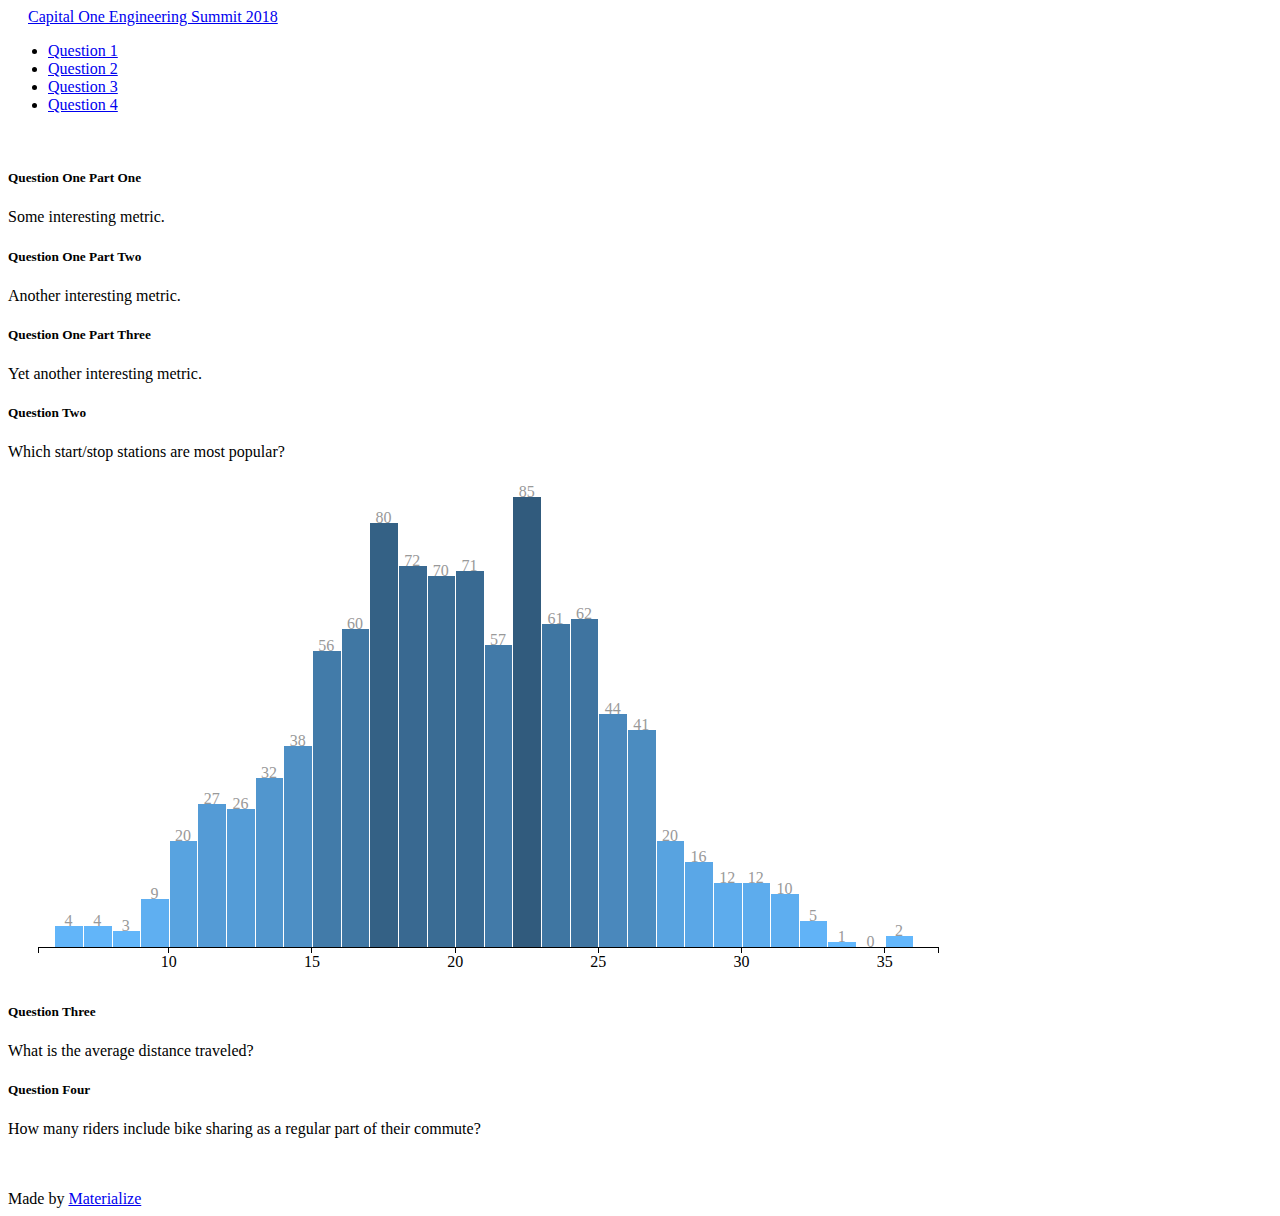
==== index.html @ 95093f39 "restructure project" ====
<!DOCTYPE html>
<html lang="en">

<head>
  <meta http-equiv="Content-Type" content="text/html; charset=UTF-8" />
  <meta name="viewport" content="width=device-width, initial-scale=1, maximum-scale=1.0" />
  <title>Capital One Engineering Summit 2018</title>

  <!-- CSS  -->
  <link href="https://fonts.googleapis.com/icon?family=Material+Icons" rel="stylesheet">
  <link href="css/materialize.css" type="text/css" rel="stylesheet" media="screen,projection" />
  <link href="css/style.css" type="text/css" rel="stylesheet" media="screen,projection" />


  <link rel="stylesheet" type="text/css" href="css/index.css" />
</head>

<body>
  <nav>
    <div class="nav-wrapper light-blue lighten-2">
      <a href="#" class="brand-logo" style="padding-left: 20px">Capital One Engineering Summit 2018</a>
      <ul id="nav-mobile" class="right hide-on-med-and-down">
        <li><a href="sass.html">Question 1</a></li>
        <li><a href="badges.html">Question 2</a></li>
        <li><a href="collapsible.html">Question 3</a></li>
        <li><a href="collapsible.html">Question 4</a></li>
      </ul>
    </div>
  </nav>

  <div class="section no-pad-bot" id="index-banner">
    <div class="container">
      <br>

      <div class="section" id="q1p1">
        <h5>Question One Part One</h5>
        <p>Some interesting metric.</p>
      </div>
      <div class="section" id="q1p2">
        <h5>Question One Part Two</h5>
        <p>Another interesting metric.</p>
      </div>
      <div class="section" id="q1p3">
        <h5>Question One Part Three</h5>
        <p>Yet another interesting metric.</p>
      </div>
      <div class="section" id="q2">
        <h5>Question Two</h5>
        <p>Which start/stop stations are most popular?</p>
      </div>
      <div class="section" id="q3">
        <h5>Question Three</h5>
        <p>What is the average distance traveled?</p>
      </div>
      <div class="section" id="q4">
        <h5>Question Four</h5>
        <p>How many riders include bike sharing as a regular part of their commute?</p>
      </div>

      <br><br>
    </div>
  </div>

  <!-- <div class="container">
    <div class="section">
    </div>
    <br><br>
  </div> -->

  <!-- Footer Copyright -->
  <footer class="page-footer grey">
    <div class="footer-copyright">
      <div class="container">
        Made by <a class="white-text text-lighten-3" href="http://materializecss.com">Materialize</a>
      </div>
    </div>
  </footer>


  <!--  Scripts-->
  <script src="https://code.jquery.com/jquery-2.1.1.min.js"></script>
  <script src="js/materialize.js"></script>
  <script src="js/init.js"></script>

  <!-- JQuery -->
  <script src="https://ajax.googleapis.com/ajax/libs/jquery/3.3.1/jquery.min.js"></script>

  <!-- Own Scripts -->
  <script src="js/d3.v3.min.js"></script>
  <script src="js/index.js"></script>

</body>

</html>
---- css/index.css ----
/* body {
    font: 10px sans-serif;
} */

.bar rect {
    shape-rendering: crispEdges;
}

.bar text {
    fill: #999999;
}

.axis path,
.axis line {
    fill: none;
    stroke: #000;
    shape-rendering: crispEdges;
}
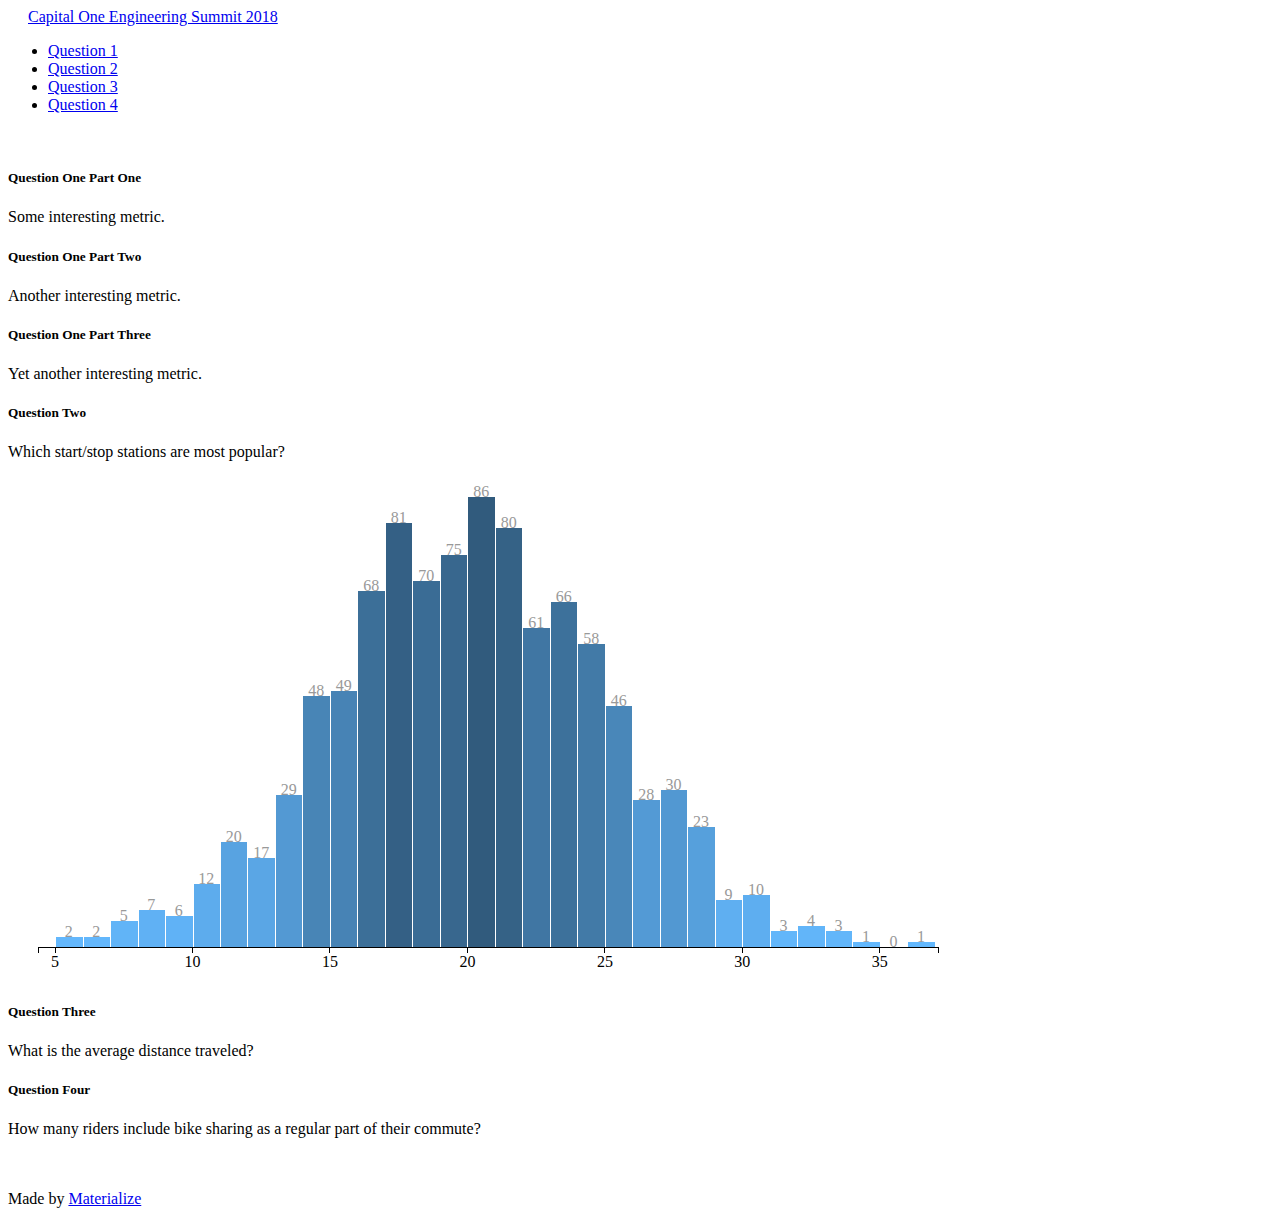
==== commit 10bf54ab: "add links to questions to navbar" ====
--- a/index.html
+++ b/index.html
@@ -2,6 +2,7 @@
 <html lang="en">
 
 <head>
+  <!-- Page Data -->
   <meta http-equiv="Content-Type" content="text/html; charset=UTF-8" />
   <meta name="viewport" content="width=device-width, initial-scale=1, maximum-scale=1.0" />
   <title>Capital One Engineering Summit 2018</title>
@@ -16,22 +17,26 @@
 </head>
 
 <body>
+
+  <!-- Navigation Bar -->
   <nav>
     <div class="nav-wrapper light-blue lighten-2">
       <a href="#" class="brand-logo" style="padding-left: 20px">Capital One Engineering Summit 2018</a>
       <ul id="nav-mobile" class="right hide-on-med-and-down">
-        <li><a href="sass.html">Question 1</a></li>
-        <li><a href="badges.html">Question 2</a></li>
-        <li><a href="collapsible.html">Question 3</a></li>
-        <li><a href="collapsible.html">Question 4</a></li>
+        <li><a href="#q1link">Question 1</a></li>
+        <li><a href="#q2link">Question 2</a></li>
+        <li><a href="#q3link">Question 3</a></li>
+        <li><a href="#q4link">Question 4</a></li>
       </ul>
     </div>
   </nav>
 
+  <!-- Question Sections -->
   <div class="section no-pad-bot" id="index-banner">
     <div class="container">
       <br>
 
+      <a name="q1link"></a>
       <div class="section" id="q1p1">
         <h5>Question One Part One</h5>
         <p>Some interesting metric.</p>
@@ -44,14 +49,20 @@
         <h5>Question One Part Three</h5>
         <p>Yet another interesting metric.</p>
       </div>
+
+      <a name="q2link"></a>
       <div class="section" id="q2">
         <h5>Question Two</h5>
         <p>Which start/stop stations are most popular?</p>
       </div>
+
+      <a name="q3link"></a>
       <div class="section" id="q3">
         <h5>Question Three</h5>
         <p>What is the average distance traveled?</p>
       </div>
+
+      <a name="q4link"></a>
       <div class="section" id="q4">
         <h5>Question Four</h5>
         <p>How many riders include bike sharing as a regular part of their commute?</p>
@@ -60,12 +71,6 @@
       <br><br>
     </div>
   </div>
-
-  <!-- <div class="container">
-    <div class="section">
-    </div>
-    <br><br>
-  </div> -->
 
   <!-- Footer Copyright -->
   <footer class="page-footer grey">
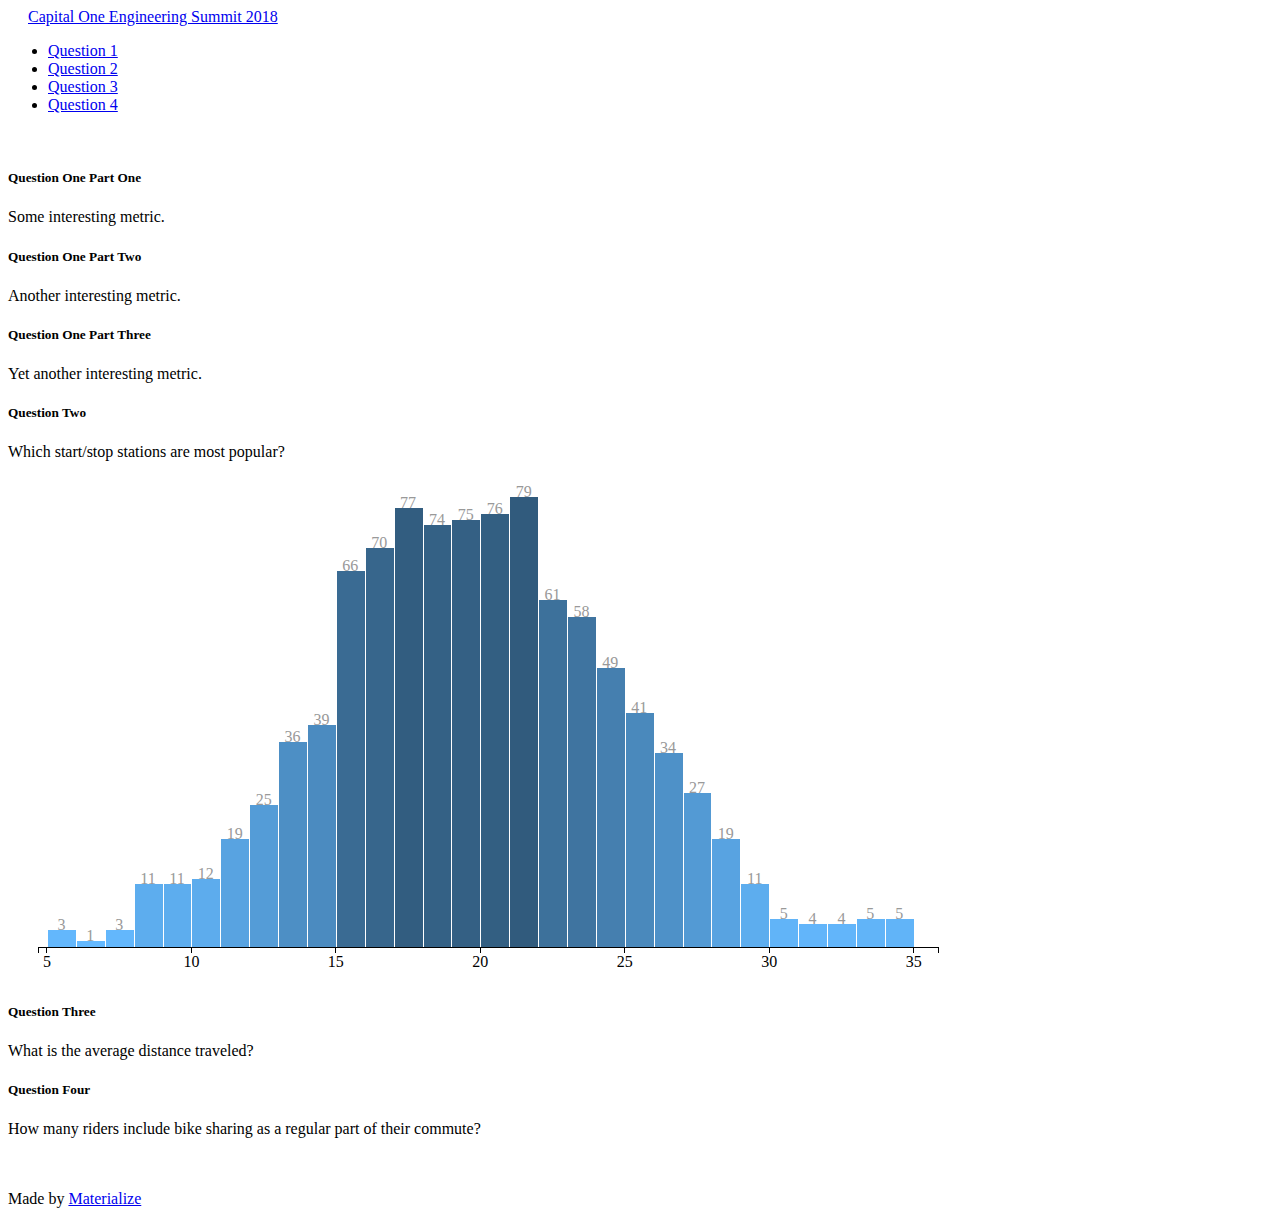
==== commit 9df6005c: "testing json jquery" ====
--- a/index.html
+++ b/index.html
@@ -12,7 +12,7 @@
   <link href="css/materialize.css" type="text/css" rel="stylesheet" media="screen,projection" />
   <link href="css/style.css" type="text/css" rel="stylesheet" media="screen,projection" />
 
-
+  <!-- Own CSS -->
   <link rel="stylesheet" type="text/css" href="css/index.css" />
 </head>
 
@@ -20,7 +20,7 @@
 
   <!-- Navigation Bar -->
   <nav>
-    <div class="nav-wrapper light-blue lighten-2">
+    <div class="nav-wrapper blue lighten-1">
       <a href="#" class="brand-logo" style="padding-left: 20px">Capital One Engineering Summit 2018</a>
       <ul id="nav-mobile" class="right hide-on-med-and-down">
         <li><a href="#q1link">Question 1</a></li>
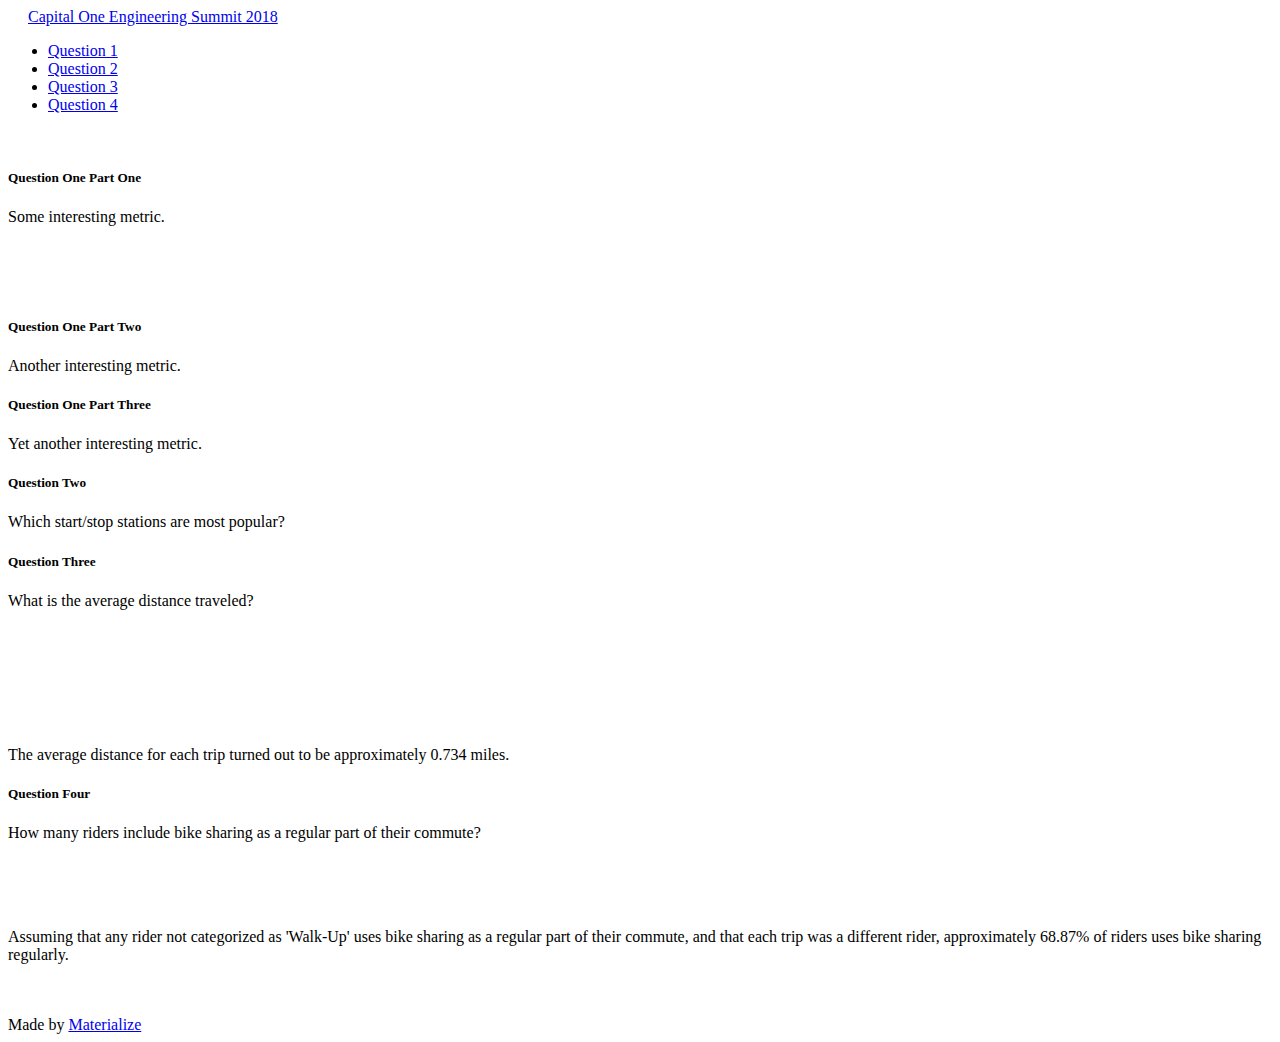
==== commit ae9f986a: "touch ups for q4, a5" ====
--- a/index.html
+++ b/index.html
@@ -13,14 +13,14 @@
   <link href="css/style.css" type="text/css" rel="stylesheet" media="screen,projection" />
 
   <!-- Own CSS -->
-  <link rel="stylesheet" type="text/css" href="css/index.css" />
+  <!-- <link rel="stylesheet" type="text/css" href="css/index.css" /> -->
 </head>
 
 <body>
 
   <!-- Navigation Bar -->
   <nav>
-    <div class="nav-wrapper blue lighten-1">
+    <div class="nav-wrapper blue lighten-2">
       <a href="#" class="brand-logo" style="padding-left: 20px">Capital One Engineering Summit 2018</a>
       <ul id="nav-mobile" class="right hide-on-med-and-down">
         <li><a href="#q1link">Question 1</a></li>
@@ -40,6 +40,7 @@
       <div class="section" id="q1p1">
         <h5>Question One Part One</h5>
         <p>Some interesting metric.</p>
+        <canvas id="q1chart" width="200" height="50"></canvas>
       </div>
       <div class="section" id="q1p2">
         <h5>Question One Part Two</h5>
@@ -60,12 +61,18 @@
       <div class="section" id="q3">
         <h5>Question Three</h5>
         <p>What is the average distance traveled?</p>
+        <canvas id="q3line" width="200" height="100"></canvas>
+        <p>The average distance for each trip turned out to be approximately 0.734 miles.</p>
       </div>
 
       <a name="q4link"></a>
       <div class="section" id="q4">
         <h5>Question Four</h5>
         <p>How many riders include bike sharing as a regular part of their commute?</p>
+        <canvas id="q4chart" width="200" height="50"></canvas>
+        <p>Assuming that any rider not categorized as 'Walk-Up' uses bike sharing as a regular
+          part of their commute, and that each trip was a different rider, approximately 
+          68.87% of riders uses bike sharing regularly.</p>
       </div>
 
       <br><br>
@@ -81,18 +88,21 @@
     </div>
   </footer>
 
-
   <!--  Scripts-->
   <script src="https://code.jquery.com/jquery-2.1.1.min.js"></script>
   <script src="js/materialize.js"></script>
   <script src="js/init.js"></script>
 
   <!-- JQuery -->
-  <script src="https://ajax.googleapis.com/ajax/libs/jquery/3.3.1/jquery.min.js"></script>
+  <!-- <script src="https://ajax.googleapis.com/ajax/libs/jquery/3.3.1/jquery.min.js"></script> -->
 
-  <!-- Own Scripts -->
-  <script src="js/d3.v3.min.js"></script>
-  <script src="js/index.js"></script>
+  <!-- Chart.js -->
+  <script src="js/Chart.min.js"></script>
+
+  <!-- Own Script -->
+  <script src="js/chart4.js"></script>
+  <script src="js/line3.js"></script>
+  
 
 </body>
 
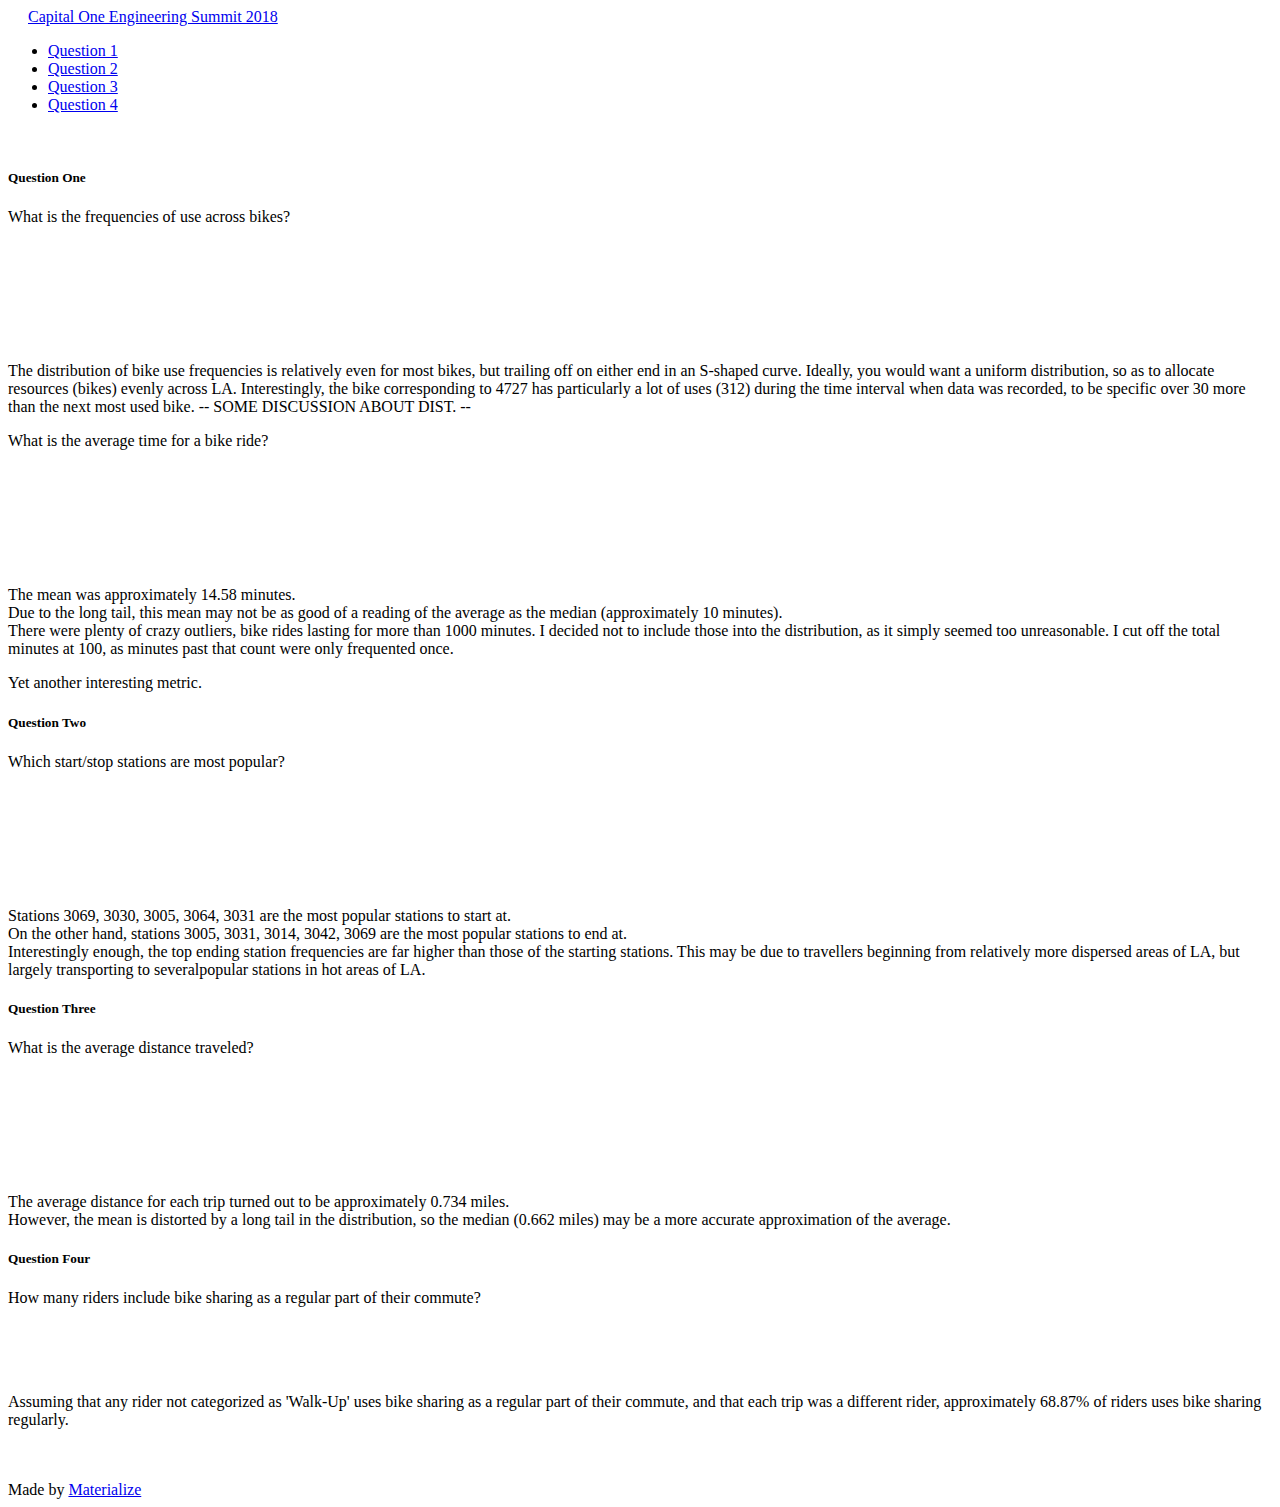
==== commit 11473cf5: "added question1 part2 simple timeline graph" ====
--- a/index.html
+++ b/index.html
@@ -9,18 +9,16 @@
 
   <!-- CSS  -->
   <link href="https://fonts.googleapis.com/icon?family=Material+Icons" rel="stylesheet">
-  <link href="css/materialize.css" type="text/css" rel="stylesheet" media="screen,projection" />
+  <link href="css/materialize.min.css" type="text/css" rel="stylesheet" media="screen,projection" />
   <link href="css/style.css" type="text/css" rel="stylesheet" media="screen,projection" />
 
-  <!-- Own CSS -->
-  <!-- <link rel="stylesheet" type="text/css" href="css/index.css" /> -->
 </head>
 
 <body>
 
   <!-- Navigation Bar -->
   <nav>
-    <div class="nav-wrapper blue lighten-2">
+    <div class="nav-wrapper blue lighten-1">
       <a href="#" class="brand-logo" style="padding-left: 20px">Capital One Engineering Summit 2018</a>
       <ul id="nav-mobile" class="right hide-on-med-and-down">
         <li><a href="#q1link">Question 1</a></li>
@@ -37,17 +35,29 @@
       <br>
 
       <a name="q1link"></a>
-      <div class="section" id="q1p1">
-        <h5>Question One Part One</h5>
-        <p>Some interesting metric.</p>
-        <canvas id="q1chart" width="200" height="50"></canvas>
+      <h5>Question One</h5>
+      <div class="section" id="q1">
+        <p>What is the frequencies of use across bikes?</p>
+        <canvas id="q1chart" width="200" height="100"></canvas>
+        <p>
+          The distribution of bike use frequencies is relatively even for most bikes, but trailing off on either end
+          in an S-shaped curve. Ideally, you would want a uniform distribution, so as to allocate resources (bikes) evenly
+          across LA. Interestingly, the bike corresponding to 4727 has particularly a lot of uses (312) during the time interval
+          when data was recorded, to be specific over 30 more than the next most used bike. -- SOME DISCUSSION ABOUT DIST. --
+        </p>
       </div>
       <div class="section" id="q1p2">
-        <h5>Question One Part Two</h5>
-        <p>Another interesting metric.</p>
+        <p>What is the average time for a bike ride?</p>
+        <canvas id="q1time" width="200" height="100"></canvas>
+        <p>
+          The mean was approximately 14.58 minutes. <br>
+          Due to the long tail, this mean may not be as good of a reading of the average as the median (approximately 10 minutes).<br>
+          There were plenty of crazy outliers, bike rides lasting for more than 1000 minutes. I decided not to include those into
+          the distribution, as it simply seemed too unreasonable. I cut off the total minutes at 100, as minutes past that count 
+          were only frequented once.
+        </p>
       </div>
       <div class="section" id="q1p3">
-        <h5>Question One Part Three</h5>
         <p>Yet another interesting metric.</p>
       </div>
 
@@ -55,6 +65,14 @@
       <div class="section" id="q2">
         <h5>Question Two</h5>
         <p>Which start/stop stations are most popular?</p>
+        <canvas id="q2bar" width="200" height="100"></canvas>
+        <p>
+          Stations 3069, 3030, 3005, 3064, 3031 are the most popular stations to start at.<br>
+          On the other hand, stations 3005, 3031, 3014, 3042, 3069 are the most popular stations to end at.<br>
+          Interestingly enough, the top ending station frequencies are far higher than those of the starting stations.
+          This may be due to travellers beginning from relatively more dispersed areas of LA, but largely transporting 
+          to severalpopular stations in hot areas of LA.
+        </p>
       </div>
 
       <a name="q3link"></a>
@@ -62,7 +80,11 @@
         <h5>Question Three</h5>
         <p>What is the average distance traveled?</p>
         <canvas id="q3line" width="200" height="100"></canvas>
-        <p>The average distance for each trip turned out to be approximately 0.734 miles.</p>
+        <p>
+          The average distance for each trip turned out to be approximately 0.734 miles.<br>
+          However, the mean is distorted by a long tail in the distribution, so the median (0.662 miles)
+          may be a more accurate approximation of the average.
+        </p>
       </div>
 
       <a name="q4link"></a>
@@ -70,7 +92,8 @@
         <h5>Question Four</h5>
         <p>How many riders include bike sharing as a regular part of their commute?</p>
         <canvas id="q4chart" width="200" height="50"></canvas>
-        <p>Assuming that any rider not categorized as 'Walk-Up' uses bike sharing as a regular
+        <p>
+          Assuming that any rider not categorized as 'Walk-Up' uses bike sharing as a regular
           part of their commute, and that each trip was a different rider, approximately 
           68.87% of riders uses bike sharing regularly.</p>
       </div>
@@ -90,7 +113,7 @@
 
   <!--  Scripts-->
   <script src="https://code.jquery.com/jquery-2.1.1.min.js"></script>
-  <script src="js/materialize.js"></script>
+  <script src="js/materialize.min.js"></script>
   <script src="js/init.js"></script>
 
   <!-- JQuery -->
@@ -102,6 +125,9 @@
   <!-- Own Script -->
   <script src="js/chart4.js"></script>
   <script src="js/line3.js"></script>
+  <script src="js/bar2.js"></script>
+  <script src="js/chart1.js"></script>
+  <script src="js/timeline.js"></script>
   
 
 </body>
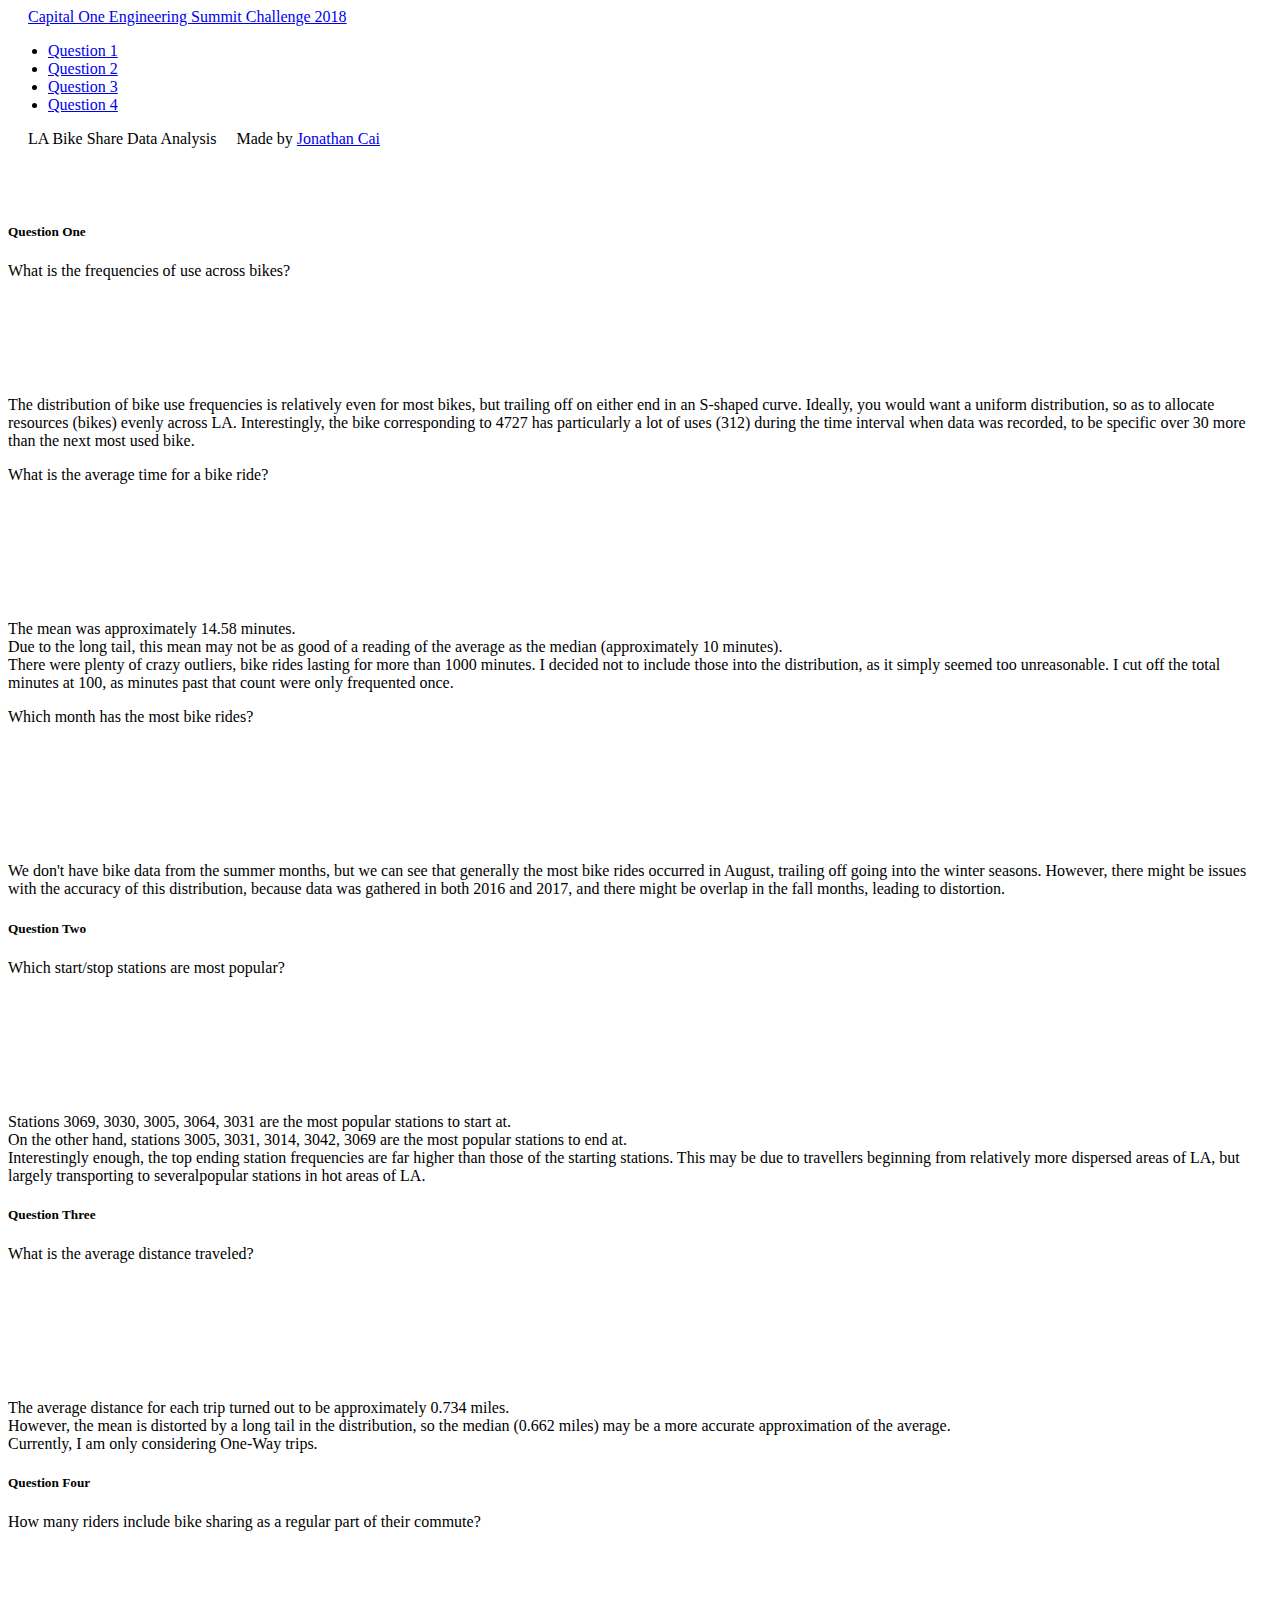
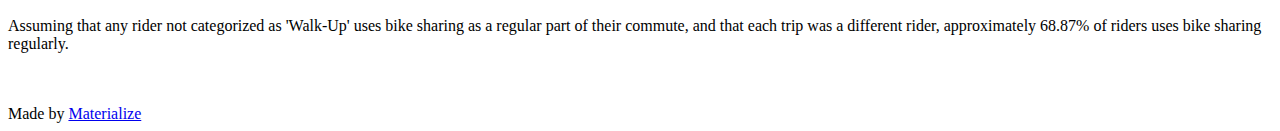
==== commit 9c76b0d6: "add name, link to gh" ====
--- a/index.html
+++ b/index.html
@@ -18,32 +18,41 @@
 
   <!-- Navigation Bar -->
   <nav>
-    <div class="nav-wrapper blue lighten-1">
-      <a href="#" class="brand-logo" style="padding-left: 20px">Capital One Engineering Summit 2018</a>
-      <ul id="nav-mobile" class="right hide-on-med-and-down">
-        <li><a href="#q1link">Question 1</a></li>
-        <li><a href="#q2link">Question 2</a></li>
-        <li><a href="#q3link">Question 3</a></li>
-        <li><a href="#q4link">Question 4</a></li>
-      </ul>
+    <div class="nav-extended blue lighten-1">
+      <div class="nav-wrapper">
+        <a href="#" class="brand-logo" style="padding-left: 20px">Capital One Engineering Summit Challenge 2018</a>
+        <ul id="nav-mobile" class="right hide-on-med-and-down">
+          <li><a href="#q1link">Question 1</a></li>
+          <li><a href="#q2link">Question 2</a></li>
+          <li><a href="#q3link">Question 3</a></li>
+          <li><a href="#q4link">Question 4</a></li>
+        </ul>
+      </div>
+
+      <div class="nav-content">
+          <span class="nav-title" style="padding-left: 20px; padding-top: 40px; padding-bottom: 0px">
+            LA Bike Share Data Analysis
+          </span>
+            &nbsp&nbsp&nbsp Made by <a class="white-text bold" href="https://github.com/jonathancai11">Jonathan Cai</a>
+      </div>
     </div>
   </nav>
 
   <!-- Question Sections -->
   <div class="section no-pad-bot" id="index-banner">
     <div class="container">
-      <br>
+      <br><br><br>
 
       <a name="q1link"></a>
       <h5>Question One</h5>
       <div class="section" id="q1">
         <p>What is the frequencies of use across bikes?</p>
-        <canvas id="q1chart" width="200" height="100"></canvas>
+        <canvas id="q1chart" width="200" height="80"></canvas>
         <p>
           The distribution of bike use frequencies is relatively even for most bikes, but trailing off on either end
           in an S-shaped curve. Ideally, you would want a uniform distribution, so as to allocate resources (bikes) evenly
           across LA. Interestingly, the bike corresponding to 4727 has particularly a lot of uses (312) during the time interval
-          when data was recorded, to be specific over 30 more than the next most used bike. -- SOME DISCUSSION ABOUT DIST. --
+          when data was recorded, to be specific over 30 more than the next most used bike.
         </p>
       </div>
       <div class="section" id="q1p2">
@@ -58,7 +67,13 @@
         </p>
       </div>
       <div class="section" id="q1p3">
-        <p>Yet another interesting metric.</p>
+        <p>Which month has the most bike rides?</p>
+        <canvas id="q1month" width="200" height="100"></canvas>
+        <p>
+          We don't have bike data from the summer months, but we can see that generally the most bike rides occurred in August, 
+          trailing off going into the winter seasons. However, there might be issues with the accuracy of this distribution,
+          because data was gathered in both 2016 and 2017, and there might be overlap in the fall months, leading to distortion.
+        </p>
       </div>
 
       <a name="q2link"></a>
@@ -83,7 +98,8 @@
         <p>
           The average distance for each trip turned out to be approximately 0.734 miles.<br>
           However, the mean is distorted by a long tail in the distribution, so the median (0.662 miles)
-          may be a more accurate approximation of the average.
+          may be a more accurate approximation of the average.<br>
+          Currently, I am only considering One-Way trips.
         </p>
       </div>
 
@@ -111,23 +127,23 @@
     </div>
   </footer>
 
-  <!--  Scripts-->
+  <!-- JQuery -->
   <script src="https://code.jquery.com/jquery-2.1.1.min.js"></script>
+
+  <!--  Materialize-->
   <script src="js/materialize.min.js"></script>
   <script src="js/init.js"></script>
-
-  <!-- JQuery -->
-  <!-- <script src="https://ajax.googleapis.com/ajax/libs/jquery/3.3.1/jquery.min.js"></script> -->
 
   <!-- Chart.js -->
   <script src="js/Chart.min.js"></script>
 
-  <!-- Own Script -->
-  <script src="js/chart4.js"></script>
+  <!-- All charts -->
+  <script src="js/passdoughnut.js"></script>
   <script src="js/line3.js"></script>
   <script src="js/bar2.js"></script>
   <script src="js/chart1.js"></script>
   <script src="js/timeline.js"></script>
+  <script src="js/monthbar.js"></script>
   
 
 </body>
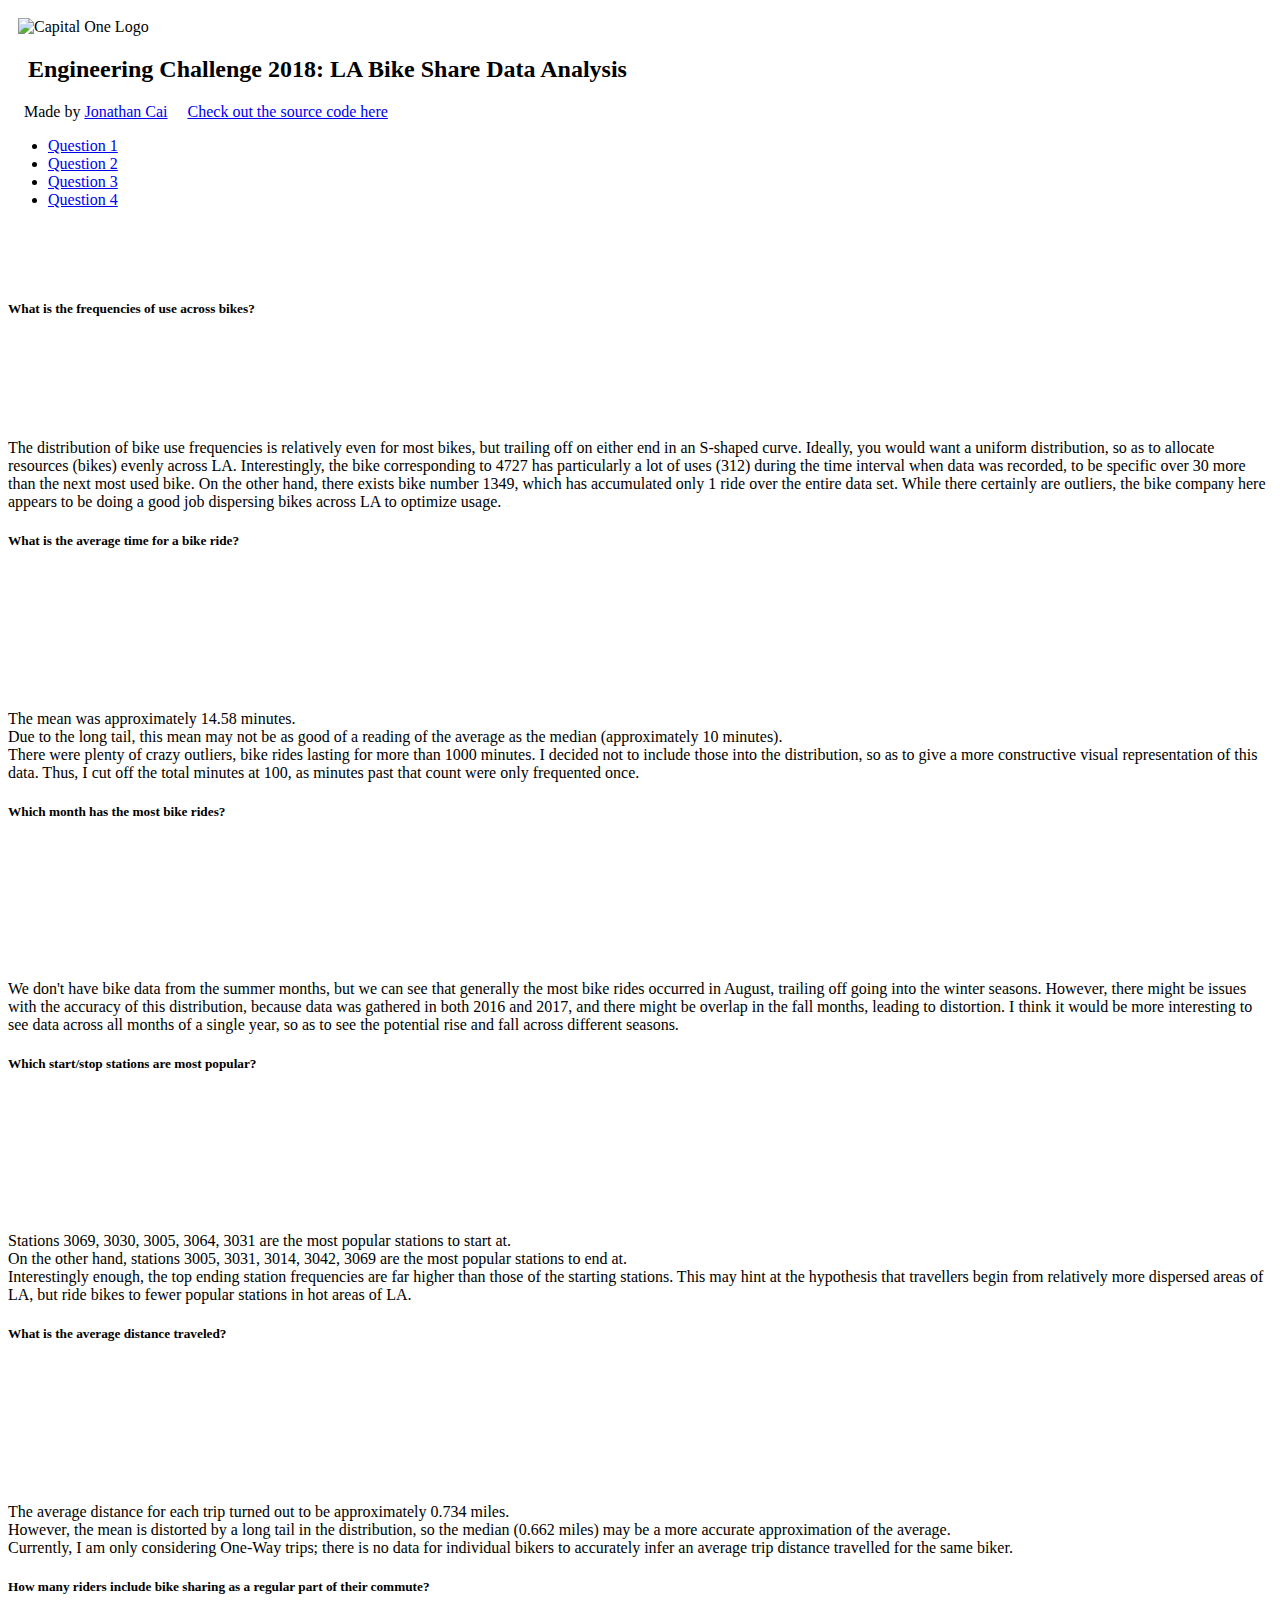
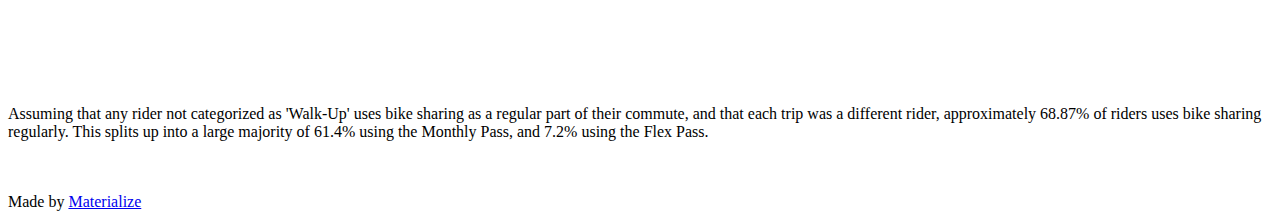
==== commit bccad0bd: "favicon x2" ====
--- a/index.html
+++ b/index.html
@@ -12,6 +12,14 @@
   <link href="css/materialize.min.css" type="text/css" rel="stylesheet" media="screen,projection" />
   <link href="css/style.css" type="text/css" rel="stylesheet" media="screen,projection" />
 
+  <!-- Favicon -->
+  <link rel="apple-touch-icon" sizes="180x180" href="favicon/apple-touch-icon.png">
+  <link rel="icon" type="image/png" sizes="32x32" href="favicon/favicon-32x32.png">
+  <link rel="icon" type="image/png" sizes="16x16" href="favicon/favicon-16x16.png">
+  <link rel="manifest" href="/site.webmanifest">
+  <meta name="msapplication-TileColor" content="#da532c">
+  <meta name="theme-color" content="#ffffff">  
+  
 </head>
 
 <body>
@@ -20,20 +28,21 @@
   <nav>
     <div class="nav-extended blue lighten-1">
       <div class="nav-wrapper">
-        <a href="#" class="brand-logo" style="padding-left: 20px">Capital One Engineering Summit Challenge 2018</a>
+        <img src="cap1-logo.svg" alt="Capital One Logo"  style="padding-left: 10px; padding-top: 10px" width="200" height="100">
+        <!-- <a class="brand-logo" style="padding-left: 20px;">Engineering Summit Challenge 2018</a> -->
+        <h2 class="brand-logo" style="padding-left: 20px; padding-top: 0px; padding-bottom: 0px">
+            Engineering Challenge 2018: LA Bike Share Data Analysis
+        </h2>
+          <p style="display:inline; text-align: right">&nbsp&nbsp&nbsp Made by <a class="white-text bold" href="https://github.com/jonathancai11">Jonathan Cai</a>
+            &nbsp&nbsp&nbsp 
+            <a class="white-text bold" href="https://github.com/jonathancai11/jonathancai11.github.io"> Check out the source code here</a>
+          </p>
         <ul id="nav-mobile" class="right hide-on-med-and-down">
           <li><a href="#q1link">Question 1</a></li>
           <li><a href="#q2link">Question 2</a></li>
           <li><a href="#q3link">Question 3</a></li>
           <li><a href="#q4link">Question 4</a></li>
         </ul>
-      </div>
-
-      <div class="nav-content">
-          <span class="nav-title" style="padding-left: 20px; padding-top: 40px; padding-bottom: 0px">
-            LA Bike Share Data Analysis
-          </span>
-            &nbsp&nbsp&nbsp Made by <a class="white-text bold" href="https://github.com/jonathancai11">Jonathan Cai</a>
       </div>
     </div>
   </nav>
@@ -44,74 +53,82 @@
       <br><br><br>
 
       <a name="q1link"></a>
-      <h5>Question One</h5>
+      <h5>What is the frequencies of use across bikes?</h5>
       <div class="section" id="q1">
-        <p>What is the frequencies of use across bikes?</p>
         <canvas id="q1chart" width="200" height="80"></canvas>
         <p>
           The distribution of bike use frequencies is relatively even for most bikes, but trailing off on either end
           in an S-shaped curve. Ideally, you would want a uniform distribution, so as to allocate resources (bikes) evenly
           across LA. Interestingly, the bike corresponding to 4727 has particularly a lot of uses (312) during the time interval
-          when data was recorded, to be specific over 30 more than the next most used bike.
+          when data was recorded, to be specific over 30 more than the next most used bike. On the other hand, there exists bike
+          number 1349, which has accumulated only 1 ride over the entire data set. While there certainly are outliers, the 
+          bike company here appears to be doing a good job dispersing bikes across LA to optimize usage.
         </p>
       </div>
       <div class="section" id="q1p2">
-        <p>What is the average time for a bike ride?</p>
+        <h5>What is the average time for a bike ride?</h5>
+        <br>
         <canvas id="q1time" width="200" height="100"></canvas>
         <p>
           The mean was approximately 14.58 minutes. <br>
           Due to the long tail, this mean may not be as good of a reading of the average as the median (approximately 10 minutes).<br>
           There were plenty of crazy outliers, bike rides lasting for more than 1000 minutes. I decided not to include those into
-          the distribution, as it simply seemed too unreasonable. I cut off the total minutes at 100, as minutes past that count 
-          were only frequented once.
+          the distribution, so as to give a more constructive visual representation of this data. 
+          Thus, I cut off the total minutes at 100, as minutes past that count were only frequented once.
         </p>
       </div>
       <div class="section" id="q1p3">
-        <p>Which month has the most bike rides?</p>
+        <h5>Which month has the most bike rides?</h5>
+        <br>
         <canvas id="q1month" width="200" height="100"></canvas>
         <p>
           We don't have bike data from the summer months, but we can see that generally the most bike rides occurred in August, 
           trailing off going into the winter seasons. However, there might be issues with the accuracy of this distribution,
           because data was gathered in both 2016 and 2017, and there might be overlap in the fall months, leading to distortion.
+          I think it would be more interesting to see data across all months of a single year, so as to see the potential rise and fall
+          across different seasons.
         </p>
       </div>
 
       <a name="q2link"></a>
       <div class="section" id="q2">
-        <h5>Question Two</h5>
-        <p>Which start/stop stations are most popular?</p>
+        <h5>Which start/stop stations are most popular?</h5>
+        <br>
         <canvas id="q2bar" width="200" height="100"></canvas>
         <p>
           Stations 3069, 3030, 3005, 3064, 3031 are the most popular stations to start at.<br>
           On the other hand, stations 3005, 3031, 3014, 3042, 3069 are the most popular stations to end at.<br>
           Interestingly enough, the top ending station frequencies are far higher than those of the starting stations.
-          This may be due to travellers beginning from relatively more dispersed areas of LA, but largely transporting 
-          to severalpopular stations in hot areas of LA.
+          This may hint at the hypothesis that travellers begin from relatively more dispersed areas of LA, but ride bikes 
+          to fewer popular stations in hot areas of LA.
         </p>
       </div>
 
       <a name="q3link"></a>
       <div class="section" id="q3">
-        <h5>Question Three</h5>
-        <p>What is the average distance traveled?</p>
+        <h5>What is the average distance traveled?</h5>
+        <br>
         <canvas id="q3line" width="200" height="100"></canvas>
         <p>
           The average distance for each trip turned out to be approximately 0.734 miles.<br>
           However, the mean is distorted by a long tail in the distribution, so the median (0.662 miles)
           may be a more accurate approximation of the average.<br>
-          Currently, I am only considering One-Way trips.
+          Currently, I am only considering One-Way trips; there is no data for individual bikers 
+          to accurately infer an average trip distance travelled for the same biker.
         </p>
       </div>
 
       <a name="q4link"></a>
       <div class="section" id="q4">
-        <h5>Question Four</h5>
-        <p>How many riders include bike sharing as a regular part of their commute?</p>
+        <h5>How many riders include bike sharing as a regular part of their commute?</h5>
+        <br>
         <canvas id="q4chart" width="200" height="50"></canvas>
         <p>
           Assuming that any rider not categorized as 'Walk-Up' uses bike sharing as a regular
           part of their commute, and that each trip was a different rider, approximately 
-          68.87% of riders uses bike sharing regularly.</p>
+          68.87% of riders uses bike sharing regularly. This splits up into a large majority of 
+          61.4% using the Monthly Pass, and 7.2% using the Flex Pass.
+        </p>
       </div>
 
       <br><br>
